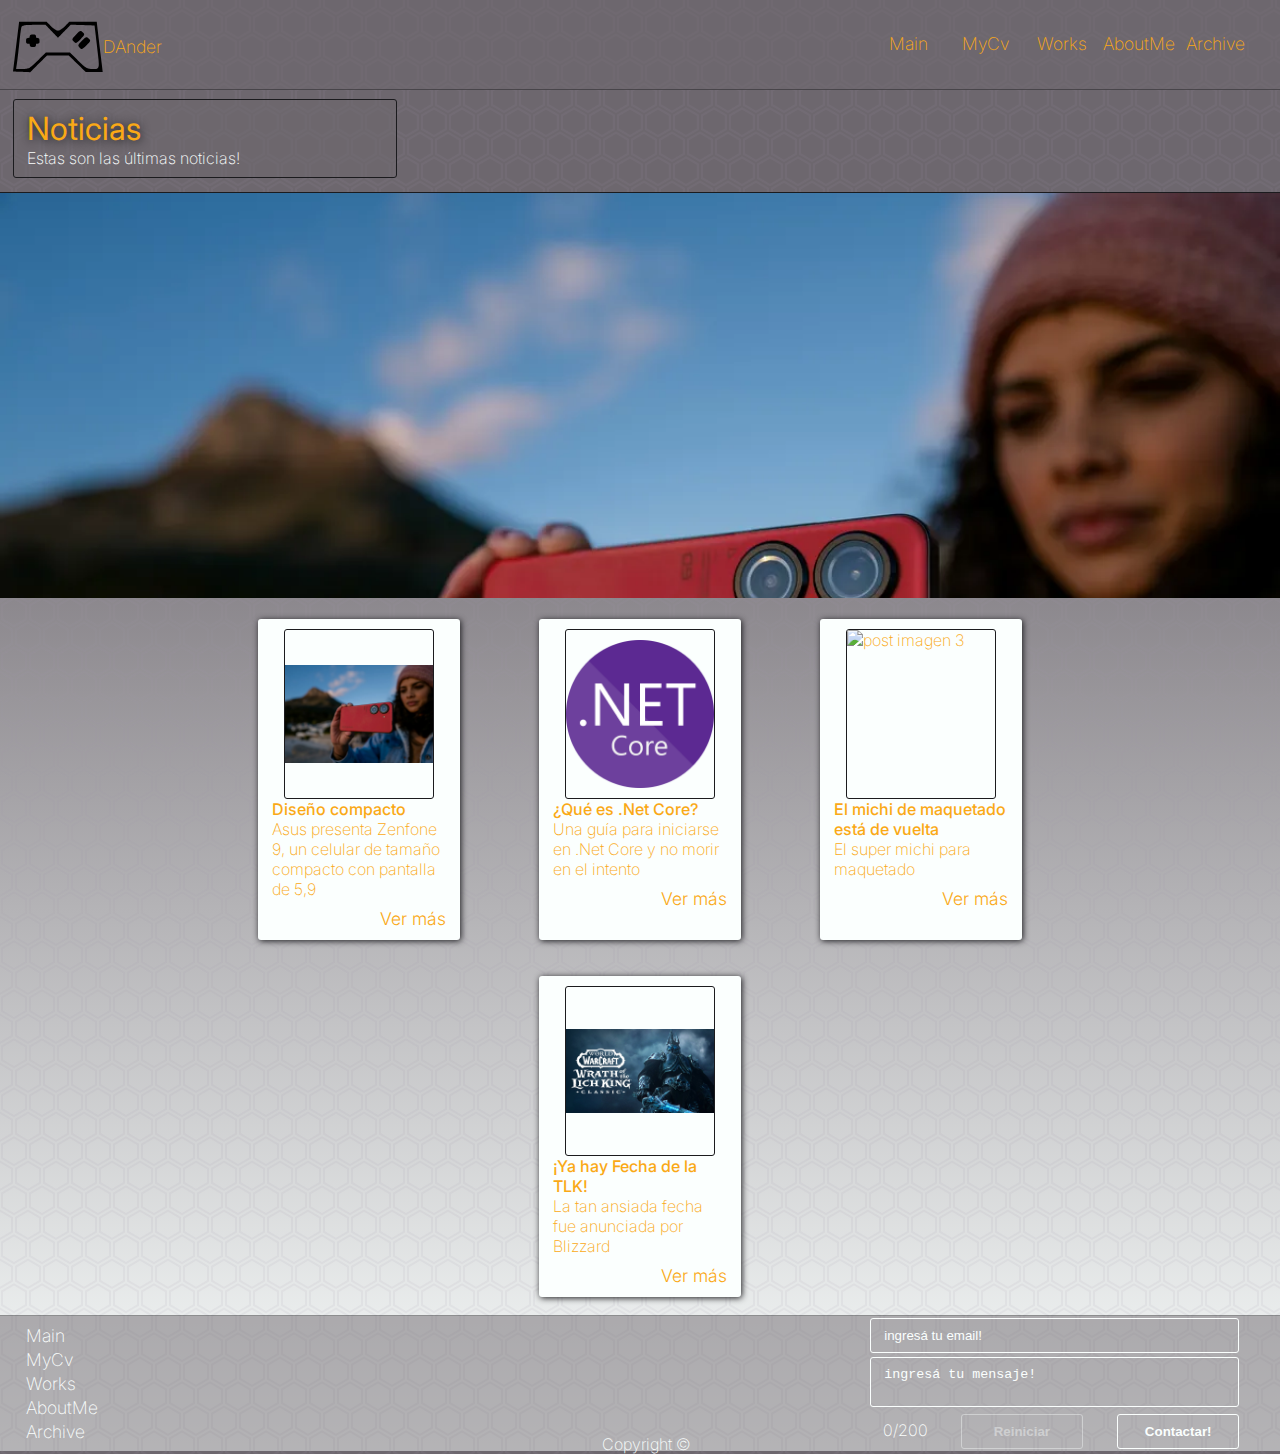
==== index.html @ 55eff948 "Agrego contenido hasta la primer entrega del TP" ====
<!DOCTYPE html>
<html lang="en">

<head>
    <meta charset="UTF-8">
    <meta http-equiv="X-UA-Compatible" content="IE=edge">
    <meta name="viewport" content="width=device-width, initial-scale=1.0">
    <link rel="stylesheet" href="./assets/css/main.css">
    <link rel="icon" type="image/svg+xml" href="./assets/images/logo.svg">
    <title>Pagina principal</title>
</head>

<body class="body background-pattern">
    <header class="header">
        <a class="logo-container" href="javascript: void(0);">
            <img class="logo-image" src="./assets/images/logo.svg" alt="Main-Logo">
            <p class="logo-text">DAnder</p>
        </a>
        <nav class="main-menu">
            <ul class="main-menu-list">
                <li class="main-menu-list-item">
                    <a href="javascript: void(0);">Main</a>
                </li>
                <li class="main-menu-list-item">
                    <a href="./views/mycv.html">MyCv</a>
                </li>
                <li class="main-menu-list-item">
                    <a href="./views/works.html">Works</a>
                </li>
                <li class="main-menu-list-item">
                    <a href="./views/about.html">AboutMe</a>
                </li>
                <li class="main-menu-list-item">
                    <a href="./views/archive.html">Archive</a>
                </li>
            </ul>
        </nav>
    </header>
    <main class="main">
        <section class="title-container">
            <h1 class="section-title">Noticias</h1>
            <p>Estas son las últimas noticias!</p>
        </section>

        <section class="slider-container">
            <div class="slider-box">
                <ul id="slides" class="slides">
                    <li id="slide-1"></li>
                    <li id="slide-2"></li>
                    <li id="slide-3"></li>
                    <li id="slide-4"></li>
                </ul>
            </div>
        </section>

        <section class="post-container">
            <ol class="post-list no-bullet-list">
                <li class="post-list-item">
                    <article id="post-1" class="post-box">
                        <img src="./assets/images/main-images/asus-smart.jpg" alt="post imagen 1">
                        <h4 class="post-title">Diseño compacto</h4>
                        <p class="post-description">Asus presenta Zenfone 9, un celular de tamaño compacto con
                            pantalla de 5,9</p>
                        <a class="simple-text-link" href="#slide-1">Ver más</a>
                    </article>
                </li>
                <li class="post-list-item">
                    <article id="post-2" class="post-box">
                        <img src="./assets/images/main-images/net-core-logo.png" alt="post imagen 2">
                        <h4 class="post-title">¿Qué es .Net Core?</h4>
                        <p class="post-description">Una guía para iniciarse en .Net Core y no morir en el intento
                        </p>
                        <a class="simple-text-link" href="#slide-2">Ver más</a>
                    </article>
                </li>
                <li class="post-list-item">
                    <article id="post-3" class="post-box">
                        <img src="http://placekitten.com/1920/500" alt="post imagen 3">
                        <h4 class="post-title">El michi de maquetado está de vuelta</h4>
                        <p class="post-description">El super michi para maquetado</p>
                        <a class="simple-text-link" href="#slide-3">Ver más</a>
                    </article>
                </li>
                <li class="post-list-item">
                    <article id="post-4" class="post-box">
                        <img src="./assets/images/main-images/tlk-classic.jpg" alt="post imagen 4">
                        <h4 class="post-title">¡Ya hay Fecha de la TLK!</h4>
                        <p class="post-description">La tan ansiada fecha fue anunciada por Blizzard</p>
                        <a class="simple-text-link" href="#slide-4">Ver más</a>
                    </article>
                </li>
            </ol>
        </section>
    </main>
    <footer class="footer">
        <section class="site-map-container">
            <nav class="site-map-menu">
                <ul class="site-map-menu-list">
                    <li class="site-map-menu-list-item">
                        <a href="javascript: void(0);">Main</a>
                    </li>
                    <li class="site-map-menu-list-item">
                        <a href="./views/mycv.html">MyCv</a>
                    </li>
                    <li class="site-map-menu-list-item">
                        <a href="./views/works.html">Works</a>
                    </li>
                    <li class="site-map-menu-list-item">
                        <a href="./views/about.html">AboutMe</a>
                    </li>
                    <li class="site-map-menu-list-item">
                        <a href="./views/archive.html">Archive</a>
                    </li>
                </ul>
            </nav>
        </section>
        <section class="copyright-container">
            <p class="copy">Copyright &copy;</p>
        </section>
        <section class="contact-form-container">
            <form action="javascript: void(0);" method="POST" class="contact-form">
                <input id="form-email-input" type="email" name="mail" placeholder="ingresá tu email!"
                    class="form-input-mail">
                <textarea id="form-text-area" name="motivo" placeholder="ingresá tu mensaje!" class="form-text-area"
                    maxlength="200"></textarea>
                <section class="bottom-form-section">
                    <p id="form-text-area-char-counter" class="form-text-area-char-counter">0/200</p>
                    <input id="form-text-area-reset-button" type="reset" value="reiniciar" class="form-input-button"
                        disabled>
                    <input type="submit" value="contactar!" class="form-input-button">
                </section>
            </form>
        </section>
    </footer>
    <script src="./assets/js/functions.js"></script>
    <script src="./assets/js/main-load-slider.js"></script>
</body>

</html>
---- assets/css/main.css ----
@import url('https://fonts.googleapis.com/css2?family=Inter:wght@100;200;300;400;500;800&display=swap');

/*****************
    COMMONS
*****************/
:root {
    --main-color: #FAA916;
    --secondary-color: #FBFFFE;
    --bg-color: #6D676E;
    --bg-color-50: #6D676E80;
    --darken-color: #1B1B1E;
    --darken-color-45: #1B1B1E72;
    --color-bordo: #96031A;
    --border-radius: 3px;
    font-family: 'Inter', sans-serif;
}

* {
    margin: 0px;
    padding: 0px;
    box-sizing: border-box;
}

html {
    scroll-behavior: smooth;
}

.body {
    display: flex;
    flex-direction: column;
    min-height: 100vh;
    color: var(--main-color);
    
    font-weight: 200;
    /* background-color: var(--secondary-color); */
    background: linear-gradient(180deg, var(--secondary-color) 0%, var(--bg-color) 100%);
}

.background-pattern {
    background-image: url("data:image/svg+xml,%3Csvg xmlns='http://www.w3.org/2000/svg' width='28' height='49' viewBox='0 0 28 49'><g fill-rule='evenodd'><g id='hexagons' fill='%239C92AC' fill-opacity='0.10' fill-rule='nonzero'><path d='M13.99 9.25l13 7.5v15l-13 7.5L1 31.75v-15l12.99-7.5zM3 17.9v12.7l10.99 6.34 11-6.35V17.9l-11-6.34L3 17.9zM0 15l12.98-7.5V0h-2v6.35L0 12.69v2.3zm0 18.5L12.98 41v8h-2v-6.85L0 35.81v-2.3zM15 0v7.5L27.99 15H28v-2.31h-.01L17 6.35V0h-2zm0 49v-8l12.99-7.5H28v2.31h-.01L17 42.15V49h-2z'/></g></g></svg>"), linear-gradient(to top, #FBFFFE 0%, #6D676E 75%);
}

a {
    border-bottom: 1px dotted transparent;
    color: var(--main-color);
    text-decoration: none;
    font-size: 1.1rem;
    transition: .3s ease-in-out;
}

a:hover {
    border-bottom: 1px dotted var(--secondary-color);
    font-weight: 400;
    font-size: 1.2rem;
    text-shadow: 1px 1px 5px var(--main-color);
}

.simple-text-link {
    color: var(--main-color);
    transition: none;
    font-weight: 300;
}

.simple-text-link:hover {
    text-decoration: underline;
    text-shadow: none;
    border-bottom: none;
    font-size: 1.1rem;
}

.button {
    padding: 1vh 1vw;
    border-radius: var(--border-radius);
    transition: .3s ease-in-out;
    box-shadow: 1px 1px 3px var(--darken-color);
    cursor: pointer;
}

.button:hover {
    transform: scale(1.1);
}

.main-button {
    border: 1px solid var(--main-color);
    background-color: transparent;
    color: var(--main-color);
}

.main-button:hover {
    background-color: var(--bg-color-50);
    color: var(--secondary-color);
}

.no-size-up-anchor:hover {
    font-size: 1.1rem;
    font-weight: 200;
}

.notShow {
    display: none;
}

.no-bullet-list {
    list-style: none;
}

.title-container {
    display: flex;
    flex-direction: column;
    width: 30%;
    border: 1px solid var(--darken-color);
    border-radius: var(--border-radius);
    margin-top: 1vh;
    margin-left: 1vw;
    padding: 1vh 1vw;
    background: #6D676E87;
    /* background: linear-gradient(to bottom, transparent 0%, var(--bg-color) 100%); */
}

/* .title-container:hover{
    border: 1px solid var(--secondary-color);
    box-shadow: 1px 1px 7px var(--secondary-color);
} */

.title-container h1 {
    font-weight: 400;
    text-shadow: 1px 1px 10px var(--darken-color);
}

.title-container p {
    color: var(--secondary-color);
}


::-webkit-scrollbar {
    width: 1vw;
}

::-webkit-scrollbar-thumb {
    background-color: var(--darken-color-45);
    border-radius: 20px;
}

::-webkit-scrollbar-thumb {
    background-color: var(--bg-color-50);
    border-radius: 20px;
    border: 6px solid transparent;
    background-clip: content-box;
}

::-webkit-scrollbar-thumb:hover {
    background-color: var(--darken-color-45);
}

/*****************
    HEADER
*****************/
.header {
    display: flex;
    background-color: var(--bg-color-50);
    height: 10vh;
    justify-content: space-between;
    border-bottom: 1px solid var(--darken-color-45);
    overflow: hidden;
}

.logo-container {
    display: flex;
    align-items: center;
    text-decoration: none;
    height: 76px;
    margin: 1vh 1vw;
    transition: none;
}

.logo-container:hover {
    border-bottom: 0;
}

.logo-container:hover p {
    font-size: 1.3rem;
    border-bottom: 1px dotted var(--secondary-color);
    font-weight: 400;
}

.logo-image {
    width: 90px;
    height: 56px;
    display: inline-block;
}

.logo-text {
    display: inline-block;
}

.main-menu {
    display: flex;
    align-items: center;
    width: 30%;
    margin-right: 2vw;
}

.main-menu-list {
    display: flex;
    list-style-type: none;
    width: 100%;
    justify-content: space-around;
}

.main-menu-list-item {
    width: 76px;
    height: 24px;
    text-align: center;
}

.main-menu-list-item a {
    display: inline-block;
    color: var(--main-color);
}

/*****************
    MAIN
*****************/

.main {
    display: flex;
    flex-direction: column;
    min-height: 90vh;
    overflow: hidden;
    border-bottom: 1px solid var(--darken-color-45);
}

.slider-container {
    display: block;
    height: 45vh;
    margin-top: 1.5vh;
    width: 100vw;
    border-width: 1px 0;
    border-style: solid;
    border-color: var(--darken-color);
}

.slider-box {
    display: flex;
    height: 45vh;
    width: 100%;
}

.slides {
    display: flex;
    height: 45vh;
    width: 100%;
    overflow-x: auto;
    overflow-y: hidden;
    scroll-snap-type: x mandatory;
    scroll-behavior: smooth;
    -webkit-overflow-scrolling: touch;
}

.slides li {
    display: flex;
    height: 45vh;
    width: 100%;
    justify-content: center;
    align-items: center;
    scroll-snap-align: start;
    flex-shrink: 0;
    transform-origin: center center;
    transform: scale(1);
    transition: transform .5s;
    /* position: relative; */
}

.post-container {
    margin-top: .5vh;
    display: block;
    align-self: center;
    width: 70%;

}

.post-list {
    list-style: none;
}

.post-list {
    display: flex;
    flex-wrap: wrap;
    justify-content: space-evenly;
}

.post-list-item {
    background-color: var(--secondary-color);
    border-radius: var(--border-radius);
    margin: 2vh 1vw;
    box-shadow: 1px 1px 6px var(--darken-color);
    border: 1px solid transparent;
    transition: .4s ease-in-out;
}

.post-list-item:hover {
    cursor: pointer;
    border: 1px solid var(--darken-color);
    box-shadow: 1px 2px 8px var(--secondary-color);
    transform: scale(1.1);
}

.post-list-item h4 {
    font-weight: 500;
}

.post-list-item:hover h4 {
    text-decoration: underline;
}


.post-box {
    display: flex;
    flex-direction: column;
    border-radius: var(--border-radius);
    padding: 1vh 1vw;
    width: 200px;
}

.post-box img {
    width: 150px;
    height: 170px;
    object-fit: contain;
    border-radius: var(--border-radius);
    border: 1px solid var(--darken-color);
    align-self: center;
}

.post-box .simple-text-link {
    margin-top: 1vh;
    align-self: flex-end;
}

.post-box .simple-text-link:hover {
    text-decoration: none;
}

/*****************
    FOOTER
*****************/

.footer {
    display: flex;
    flex-wrap: wrap;
    justify-content: space-between;
    align-content: stretch;
    height: 15vh;
    width: 100%;
    background-color: var(--bg-color-50);
    color: var(--secondary-color);
}

.footer a {
    color: var(--secondary-color);
}

/****************
    Site-Map
*****************/
.site-map-container {
    display: flex;
    width: 33%;
}

.site-map-menu {
    padding: 1vh 1vw;
    margin-left: 1vw;
}

.site-map-menu-list {
    display: flex;
    flex-direction: column;
    list-style-type: none;
}

.site-map-menu-list-item {
    height: 24px;
    width: 76px;
}

/****************
    Copy-Section
*****************/
.copyright-container {
    display: inline-block;
    align-self: flex-end;
    width: 34%;
}

.copy {
    text-align: center;
}

/****************
    Contact-Form
*****************/
.contact-form-container {
    display: inline-block;
    width: 32%;
}

.contact-form {
    display: flex;
    flex-direction: column;
    height: 15vh;
    width: 90%;
    justify-content: space-around;
}

.form-input-mail {
    padding: 1vh 1vw;
    background-color: transparent;
    border: 1px solid var(--secondary-color);
    border-radius: var(--border-radius);
    color: var(--secondary-color);
}

.form-input-mail::placeholder {
    color: var(--secondary-color)
}

.form-text-area {
    padding: 1vh 1vw;
    resize: none;
    background-color: transparent;
    border: 1px solid var(--secondary-color);
    border-radius: var(--border-radius);
    color: var(--secondary-color);
    overflow: auto;
}

.form-text-area::placeholder {
    color: var(--secondary-color);
}


.bottom-form-section {
    display: flex;
    justify-content: space-between;
}

.form-input-button {
    width: 33%;
    padding: 1vh 1vw;
    align-self: flex-end;
    color: var(--secondary-color);
    text-transform: capitalize;
    font-weight: 700;
    background-color: transparent;
    border: 1px solid var(--secondary-color);
    border-radius: var(--border-radius);
    cursor: pointer;
}

.form-input-button:hover:not(:disabled) {
    background-color: var(--bg-color-50);
}

.form-input-button:disabled,
.form-input-button[disabled] {
    cursor: default;
    opacity: .4;
}

.form-text-area-char-counter {
    padding: 1vh 1vw;
    width: 56px;
}


/****************
    AboutMe
*****************/

.about-me-container {
    display: flex;
    margin: 0 auto;
    width: 80%;
    margin-top: 2vh;
    flex-direction: column;
}

.about-me-as {
    padding: 1vh 1vw;
    border: 1px solid var(--darken-color);
    border-radius: var(--border-radius);
    width: 60%;
}

.about-me-as:not(:first-child) {
    margin-top: 2vh;
}

.about-me-left {
    align-self: flex-start;
}

.about-me-right {
    text-align: right;
    align-self: flex-end;
}

/****************
    Works
*****************/

.works-container {
    margin-top: 2vh;
    display: block;
    align-self: center;
    width: 70%;
}

.works-container li {
    min-height: 36vh;
}

.works-container .post-list {
    flex-wrap: wrap;
}

.works-container .post-list-item {
    margin: 1vw 5vw;
}


/****************
    MyCv
*****************/

.cv-container {
    display: flex;
    flex-direction: column;
    background-color: var(--secondary-color);
    margin: 2vh auto;
    width: 60%;
    border: 1px solid var(--darken-color);
    border-radius: var(--border-radius);
    box-shadow: 1px 1px 7px var(--darken-color);
}

.cv-buttons-container {
    display: flex;
    align-self: flex-end;
    width: 30%;
    justify-content: flex-end;
    margin-top: 1vh;
    margin-bottom: 1vh;
    margin-right: 1vw;
}

.cv-section {
    display: flex;
    width: 100%;
    color: black;
}

.cv-section:not(:first-child) {
    flex-direction: column;
    padding: 1vh 1vw;
    margin-bottom: 1vh;
}

.cv-section-title {
    font-weight: 600;
    font-size: 1rem;
}

.cv-section-list {
    padding: 1vh 1vw;
}

.cv-section-list-description{
    padding: 1vh 1vw;
}

.cv-section-sub-list {
    margin-left: 3vw;
    margin-bottom: 2vh;
    display: flex;
    justify-content: space-around;
    flex-wrap: wrap;
    font-weight: 400;
}

.cv-section p strong {
    font-weight: 400;
}

.cv-section h6 {
    font-size: .9rem;
    font-weight: 500;
    padding: 1vh 1vw;
}

.photo-area {
    width: 20%;
    padding: 1vh 1vw;
}

.my-photo {
    width: 100%;
    max-width: 150px;
    max-height: 180px;
    border: 1px solid black;
    box-shadow: 1px 1px 5px var(--darken-color);
}

.personal-data {
    display: flex;
    flex-direction: column;
    margin-top: 4vh;
}

.personal-data-item .data-description {
    display: inline-block;
    font-weight: 600;
}

.personal-data-item .data-description::after {
    content: ':';
}

.personal-data-item .data-value {
    display: inline-block;
}
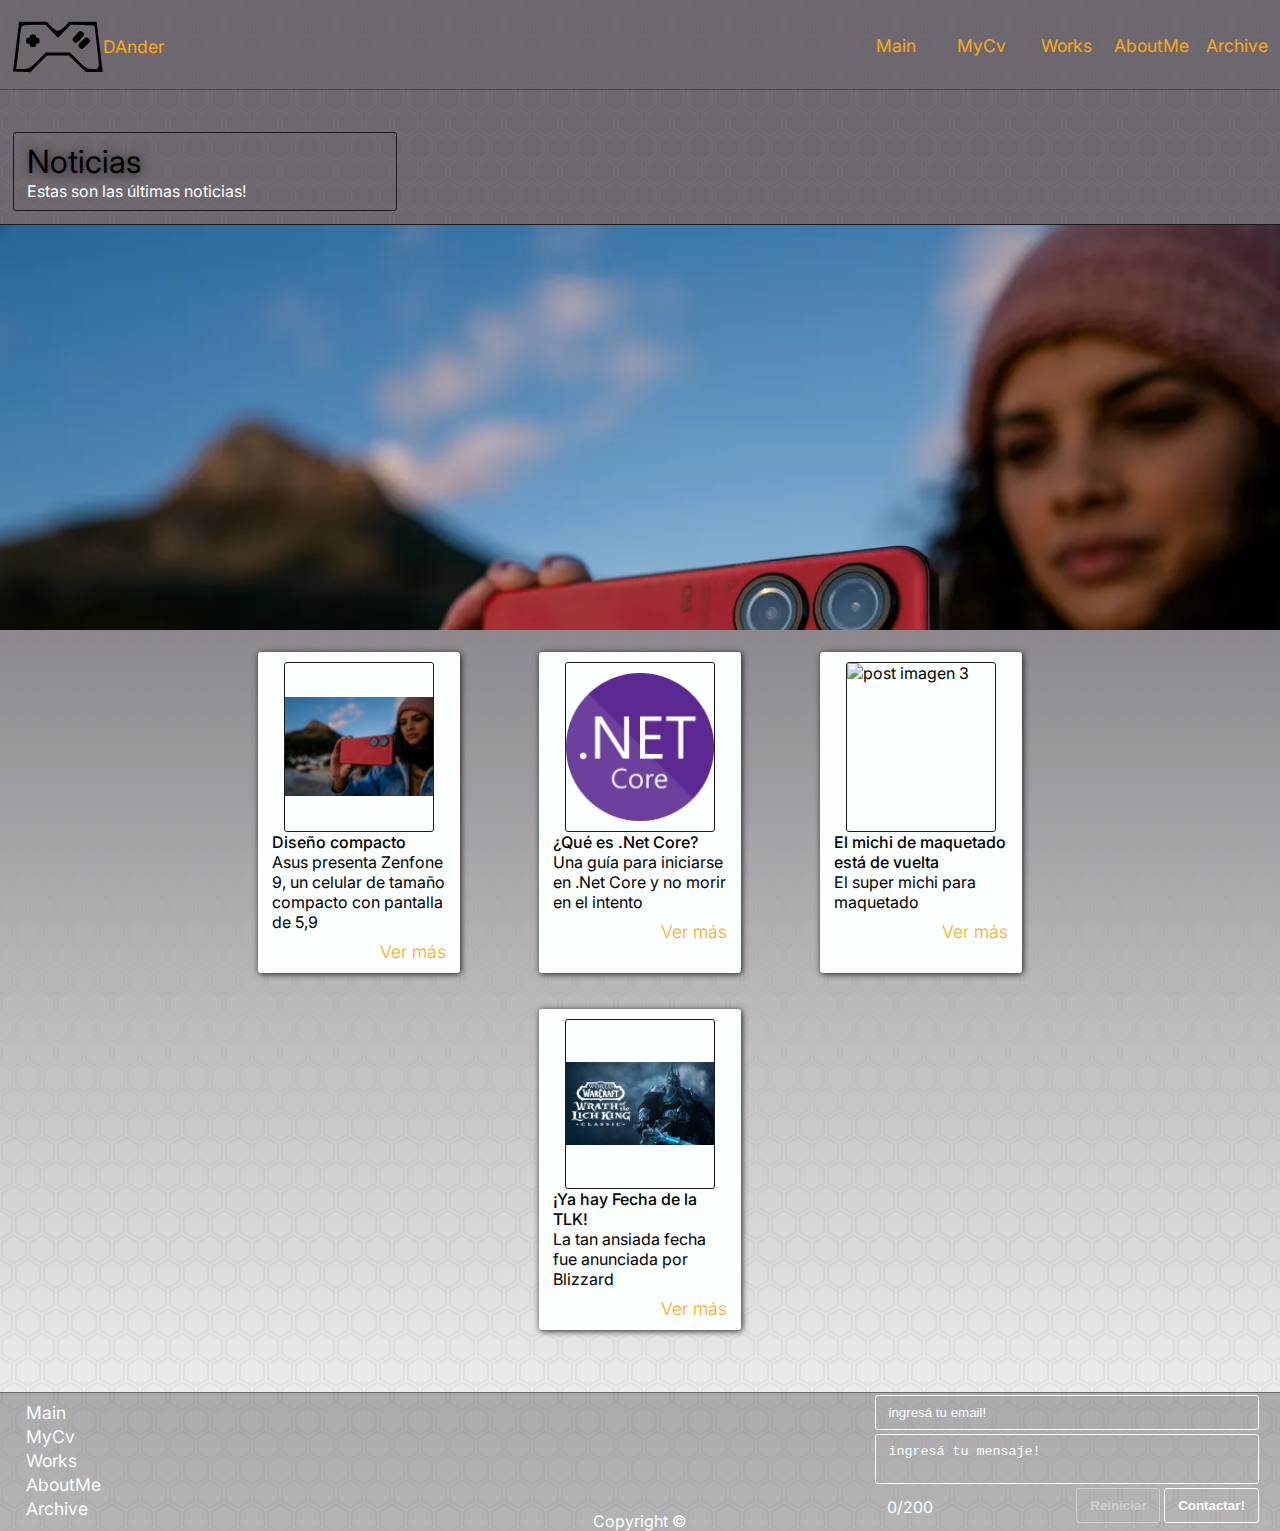
==== commit 84543ed2: "agrego gird y media querys" ====
--- a/index.html
+++ b/index.html
@@ -11,127 +11,135 @@
 </head>
 
 <body class="body background-pattern">
-    <header class="header">
-        <a class="logo-container" href="javascript: void(0);">
-            <img class="logo-image" src="./assets/images/logo.svg" alt="Main-Logo">
-            <p class="logo-text">DAnder</p>
-        </a>
-        <nav class="main-menu">
-            <ul class="main-menu-list">
-                <li class="main-menu-list-item">
-                    <a href="javascript: void(0);">Main</a>
-                </li>
-                <li class="main-menu-list-item">
-                    <a href="./views/mycv.html">MyCv</a>
-                </li>
-                <li class="main-menu-list-item">
-                    <a href="./views/works.html">Works</a>
-                </li>
-                <li class="main-menu-list-item">
-                    <a href="./views/about.html">AboutMe</a>
-                </li>
-                <li class="main-menu-list-item">
-                    <a href="./views/archive.html">Archive</a>
-                </li>
-            </ul>
-        </nav>
-    </header>
-    <main class="main">
-        <section class="title-container">
-            <h1 class="section-title">Noticias</h1>
-            <p>Estas son las últimas noticias!</p>
-        </section>
+    <div class="grid-main-container">
 
-        <section class="slider-container">
-            <div class="slider-box">
-                <ul id="slides" class="slides">
-                    <li id="slide-1"></li>
-                    <li id="slide-2"></li>
-                    <li id="slide-3"></li>
-                    <li id="slide-4"></li>
-                </ul>
-            </div>
-        </section>
-
-        <section class="post-container">
-            <ol class="post-list no-bullet-list">
-                <li class="post-list-item">
-                    <article id="post-1" class="post-box">
-                        <img src="./assets/images/main-images/asus-smart.jpg" alt="post imagen 1">
-                        <h4 class="post-title">Diseño compacto</h4>
-                        <p class="post-description">Asus presenta Zenfone 9, un celular de tamaño compacto con
-                            pantalla de 5,9</p>
-                        <a class="simple-text-link" href="#slide-1">Ver más</a>
-                    </article>
-                </li>
-                <li class="post-list-item">
-                    <article id="post-2" class="post-box">
-                        <img src="./assets/images/main-images/net-core-logo.png" alt="post imagen 2">
-                        <h4 class="post-title">¿Qué es .Net Core?</h4>
-                        <p class="post-description">Una guía para iniciarse en .Net Core y no morir en el intento
-                        </p>
-                        <a class="simple-text-link" href="#slide-2">Ver más</a>
-                    </article>
-                </li>
-                <li class="post-list-item">
-                    <article id="post-3" class="post-box">
-                        <img src="http://placekitten.com/1920/500" alt="post imagen 3">
-                        <h4 class="post-title">El michi de maquetado está de vuelta</h4>
-                        <p class="post-description">El super michi para maquetado</p>
-                        <a class="simple-text-link" href="#slide-3">Ver más</a>
-                    </article>
-                </li>
-                <li class="post-list-item">
-                    <article id="post-4" class="post-box">
-                        <img src="./assets/images/main-images/tlk-classic.jpg" alt="post imagen 4">
-                        <h4 class="post-title">¡Ya hay Fecha de la TLK!</h4>
-                        <p class="post-description">La tan ansiada fecha fue anunciada por Blizzard</p>
-                        <a class="simple-text-link" href="#slide-4">Ver más</a>
-                    </article>
-                </li>
-            </ol>
-        </section>
-    </main>
-    <footer class="footer">
-        <section class="site-map-container">
-            <nav class="site-map-menu">
-                <ul class="site-map-menu-list">
-                    <li class="site-map-menu-list-item">
+        <header class="header">
+            <a class="logo-container" href="javascript: void(0);">
+                <img class="logo-image" src="./assets/images/logo.svg" alt="Main-Logo">
+                <p class="logo-text">DAnder</p>
+            </a>
+            <nav class="main-menu">
+                <ul class="main-menu-list">
+                    <li class="main-menu-list-item">
                         <a href="javascript: void(0);">Main</a>
                     </li>
-                    <li class="site-map-menu-list-item">
+                    <li class="main-menu-list-item">
                         <a href="./views/mycv.html">MyCv</a>
                     </li>
-                    <li class="site-map-menu-list-item">
+                    <li class="main-menu-list-item">
                         <a href="./views/works.html">Works</a>
                     </li>
-                    <li class="site-map-menu-list-item">
+                    <li class="main-menu-list-item">
                         <a href="./views/about.html">AboutMe</a>
                     </li>
-                    <li class="site-map-menu-list-item">
+                    <li class="main-menu-list-item">
                         <a href="./views/archive.html">Archive</a>
                     </li>
                 </ul>
             </nav>
-        </section>
-        <section class="copyright-container">
-            <p class="copy">Copyright &copy;</p>
-        </section>
-        <section class="contact-form-container">
-            <form action="javascript: void(0);" method="POST" class="contact-form">
-                <input id="form-email-input" type="email" name="mail" placeholder="ingresá tu email!"
-                    class="form-input-mail">
-                <textarea id="form-text-area" name="motivo" placeholder="ingresá tu mensaje!" class="form-text-area"
-                    maxlength="200"></textarea>
-                <section class="bottom-form-section">
-                    <p id="form-text-area-char-counter" class="form-text-area-char-counter">0/200</p>
-                    <input id="form-text-area-reset-button" type="reset" value="reiniciar" class="form-input-button"
-                        disabled>
-                    <input type="submit" value="contactar!" class="form-input-button">
-                </section>
-            </form>
-        </section>
-    </footer>
+        </header>
+
+        <main class="main">
+            <section class="title-container">
+                <h1 class="section-title">Noticias</h1>
+                <p>Estas son las últimas noticias!</p>
+            </section>
+
+            <section class="slider-container">
+                <div class="slider-box">
+                    <ul id="slides" class="slides">
+                        <li id="slide-1"></li>
+                        <li id="slide-2"></li>
+                        <li id="slide-3"></li>
+                        <li id="slide-4"></li>
+                    </ul>
+                </div>
+            </section>
+
+            <section class="post-container">
+                <ol class="post-list no-bullet-list">
+                    <li class="post-list-item">
+                        <article id="post-1" class="post-box">
+                            <img src="./assets/images/main-images/asus-smart.jpg" alt="post imagen 1">
+                            <h4 class="post-title">Diseño compacto</h4>
+                            <p class="post-description">Asus presenta Zenfone 9, un celular de tamaño compacto con
+                                pantalla de 5,9</p>
+                            <a class="simple-text-link" href="#slide-1">Ver más</a>
+                        </article>
+                    </li>
+                    <li class="post-list-item">
+                        <article id="post-2" class="post-box">
+                            <img src="./assets/images/main-images/net-core-logo.png" alt="post imagen 2">
+                            <h4 class="post-title">¿Qué es .Net Core?</h4>
+                            <p class="post-description">Una guía para iniciarse en .Net Core y no morir en el intento
+                            </p>
+                            <a class="simple-text-link" href="#slide-2">Ver más</a>
+                        </article>
+                    </li>
+                    <li class="post-list-item">
+                        <article id="post-3" class="post-box">
+                            <img src="http://placekitten.com/1920/500" alt="post imagen 3">
+                            <h4 class="post-title">El michi de maquetado está de vuelta</h4>
+                            <p class="post-description">El super michi para maquetado</p>
+                            <a class="simple-text-link" href="#slide-3">Ver más</a>
+                        </article>
+                    </li>
+                    <li class="post-list-item">
+                        <article id="post-4" class="post-box">
+                            <img src="./assets/images/main-images/tlk-classic.jpg" alt="post imagen 4">
+                            <h4 class="post-title">¡Ya hay Fecha de la TLK!</h4>
+                            <p class="post-description">La tan ansiada fecha fue anunciada por Blizzard</p>
+                            <a class="simple-text-link" href="#slide-4">Ver más</a>
+                        </article>
+                    </li>
+                </ol>
+            </section>
+        </main>
+
+        <footer class="footer">
+            <section class="site-map-container">
+                <nav class="site-map-menu">
+                    <ul class="site-map-menu-list">
+                        <li class="site-map-menu-list-item">
+                            <a href="javascript: void(0);">Main</a>
+                        </li>
+                        <li class="site-map-menu-list-item">
+                            <a href="./views/mycv.html">MyCv</a>
+                        </li>
+                        <li class="site-map-menu-list-item">
+                            <a href="./views/works.html">Works</a>
+                        </li>
+                        <li class="site-map-menu-list-item">
+                            <a href="./views/about.html">AboutMe</a>
+                        </li>
+                        <li class="site-map-menu-list-item">
+                            <a href="./views/archive.html">Archive</a>
+                        </li>
+                    </ul>
+                </nav>
+            </section>
+            <section class="copyright-container">
+                <p class="copy">Copyright &copy;</p>
+            </section>
+            <section class="contact-form-container">
+                <form action="javascript: void(0);" method="POST" class="contact-form">
+                    <input id="form-email-input" type="email" name="mail" placeholder="ingresá tu email!"
+                        class="form-input-mail">
+                    <textarea id="form-text-area" name="motivo" placeholder="ingresá tu mensaje!" class="form-text-area"
+                        maxlength="200"></textarea>
+                    <section class="bottom-form-section">
+                        <p id="form-text-area-char-counter" class="form-text-area-char-counter">0/200</p>
+                        <div class="form-button-container">
+                            <input id="form-text-area-reset-button" type="reset" value="reiniciar"
+                                class="form-input-button" disabled>
+                            <input type="submit" value="contactar!" class="form-input-button">
+                        </div>
+                    </section>
+                </form>
+            </section>
+        </footer>
+
+    </div>
     <script src="./assets/js/functions.js"></script>
     <script src="./assets/js/main-load-slider.js"></script>
 </body>
--- a/assets/css/main.css
+++ b/assets/css/main.css
@@ -25,16 +25,26 @@
     scroll-behavior: smooth;
 }
 
-.body {
+.grid-main-container {
+    display: grid;
+    grid-template-columns: 1fr 1fr 1fr;
+    grid-template-rows: 0.1fr 1fr 0.15fr;
+    grid-template-areas:
+        'header header header'
+        'main main main'
+        'footer footer footer';
+}
+
+/* .body {
     display: flex;
     flex-direction: column;
     min-height: 100vh;
     color: var(--main-color);
     
     font-weight: 200;
-    /* background-color: var(--secondary-color); */
-    background: linear-gradient(180deg, var(--secondary-color) 0%, var(--bg-color) 100%);
-}
+    /* background: linear-gradient(180deg, var(--secondary-color) 0%, var(--bg-color) 100%);
+    /* background-color: var(--secondary-color); 
+}*/
 
 .background-pattern {
     background-image: url("data:image/svg+xml,%3Csvg xmlns='http://www.w3.org/2000/svg' width='28' height='49' viewBox='0 0 28 49'><g fill-rule='evenodd'><g id='hexagons' fill='%239C92AC' fill-opacity='0.10' fill-rule='nonzero'><path d='M13.99 9.25l13 7.5v15l-13 7.5L1 31.75v-15l12.99-7.5zM3 17.9v12.7l10.99 6.34 11-6.35V17.9l-11-6.34L3 17.9zM0 15l12.98-7.5V0h-2v6.35L0 12.69v2.3zm0 18.5L12.98 41v8h-2v-6.85L0 35.81v-2.3zM15 0v7.5L27.99 15H28v-2.31h-.01L17 6.35V0h-2zm0 49v-8l12.99-7.5H28v2.31h-.01L17 42.15V49h-2z'/></g></g></svg>"), linear-gradient(to top, #FBFFFE 0%, #6D676E 75%);
@@ -156,12 +166,17 @@
     HEADER
 *****************/
 .header {
-    display: flex;
+    display: grid;
+    grid-template-columns: 1fr 1fr 1fr;
+    grid-template-rows: 1fr;
+    grid-template-areas:
+        'logo . menu-links';
     background-color: var(--bg-color-50);
     height: 10vh;
     justify-content: space-between;
     border-bottom: 1px solid var(--darken-color-45);
     overflow: hidden;
+    grid-area: header;
 }
 
 .logo-container {
@@ -171,6 +186,7 @@
     height: 76px;
     margin: 1vh 1vw;
     transition: none;
+    grid-area: logo;
 }
 
 .logo-container:hover {
@@ -195,9 +211,11 @@
 
 .main-menu {
     display: flex;
-    align-items: center;
-    width: 30%;
-    margin-right: 2vw;
+    /* align-items: center; */
+    width: 100%;
+    /* margin-right: 2vw; */
+    align-self: center;
+    grid-area: menu-links;
 }
 
 .main-menu-list {
@@ -227,7 +245,8 @@
     flex-direction: column;
     min-height: 90vh;
     overflow: hidden;
-    border-bottom: 1px solid var(--darken-color-45);
+
+    grid-area: main;
 }
 
 .slider-container {
@@ -345,14 +364,21 @@
 *****************/
 
 .footer {
-    display: flex;
+    display: grid;
+    grid-template-columns: 1fr 1fr 1fr;
+    grid-template-rows: 1fr;
+    grid-template-areas:
+        'site-map copy contact-form';
+    /* display: flex;
     flex-wrap: wrap;
     justify-content: space-between;
-    align-content: stretch;
-    height: 15vh;
-    width: 100%;
+    align-content: stretch; */
+    border-top: 1px solid var(--darken-color-45);
+    /* height: 15vh; */
+    /* width: 100%; */
     background-color: var(--bg-color-50);
     color: var(--secondary-color);
+    grid-area: footer;
 }
 
 .footer a {
@@ -364,7 +390,8 @@
 *****************/
 .site-map-container {
     display: flex;
-    width: 33%;
+    /* width: 33%; */
+    grid-area: site-map;
 }
 
 .site-map-menu {
@@ -388,8 +415,9 @@
 *****************/
 .copyright-container {
     display: inline-block;
-    align-self: flex-end;
-    width: 34%;
+    align-self: end;
+    /* width: 34%; */
+    grid-area: copy;
 }
 
 .copy {
@@ -401,7 +429,8 @@
 *****************/
 .contact-form-container {
     display: inline-block;
-    width: 32%;
+    /* width: 32%; */
+    grid-area: contact-form;
 }
 
 .contact-form {
@@ -410,6 +439,7 @@
     height: 15vh;
     width: 90%;
     justify-content: space-around;
+    margin: 0 auto;
 }
 
 .form-input-mail {
@@ -445,7 +475,7 @@
 }
 
 .form-input-button {
-    width: 33%;
+    /* width: 33%; */
     padding: 1vh 1vw;
     align-self: flex-end;
     color: var(--secondary-color);
@@ -575,7 +605,7 @@
     padding: 1vh 1vw;
 }
 
-.cv-section-list-description{
+.cv-section-list-description {
     padding: 1vh 1vw;
 }
 
@@ -628,4 +658,137 @@
 
 .personal-data-item .data-value {
     display: inline-block;
+}
+
+/*
+ *  Mobile
+ */
+
+@media (max-width:778px) {
+
+
+
+    /*
+     *  Header
+     */
+    .header {
+        display: flex;
+        flex-direction: column;
+        min-height: 15vh;
+        justify-content: space-evenly;
+    }
+
+    .logo-container {
+        margin: 0 auto;
+    }
+
+    /*
+     *  Main
+     */
+    .title-container {
+        display: none;
+    }
+
+    .slider-container {
+        display: none;
+    }
+
+    .post-container {
+        width: 100%;
+    }
+
+    .post-list {
+        flex-direction: column;
+    }
+
+    .post-box {
+        width: 90%;
+        margin: 0 auto;
+    }
+
+    .post-box img {
+        width: 100%;
+    }
+
+    .post-list-item:hover {
+        transform: none;
+    }
+
+    /*
+     * Footer
+     */
+
+    .footer {
+        display: flex;
+        height: auto;
+    }
+
+    .site-map-container {
+        display: none;
+    }
+
+    .copyright-container {
+        display: none;
+    }
+
+    .contact-form-container {
+        height: 100%;
+        width: 100%;
+    }
+
+    .contact-form {
+        min-height: 20vh;
+        justify-content: space-evenly;
+    }
+
+
+    /*
+     * MyCv
+     */
+    .cv-container {
+        width: 90%;
+    }
+
+    .cv-section:not(:first-child) {
+        margin: 0;
+    }
+
+    .cv-buttons-container {
+        width: 100%;
+        margin: 0;
+    }
+
+    .personal-data {
+        margin: auto auto;
+    }
+
+    .cv-education-list-item {
+        margin: .5vh .5vw;
+    }
+
+    .button {
+        width: 90%;
+        margin: 1vh auto;
+    }
+}
+
+/*
+ *  Tablet
+ */
+@media (max-width: 1303px) {
+
+    /*
+     * Main
+     */
+    /* .title-container{
+        width: 40vw;
+    } */
+
+    /*
+     * Footer
+     */
+    .footer {
+        align-self: end;
+        /* height: 17vh; */
+    }
 }